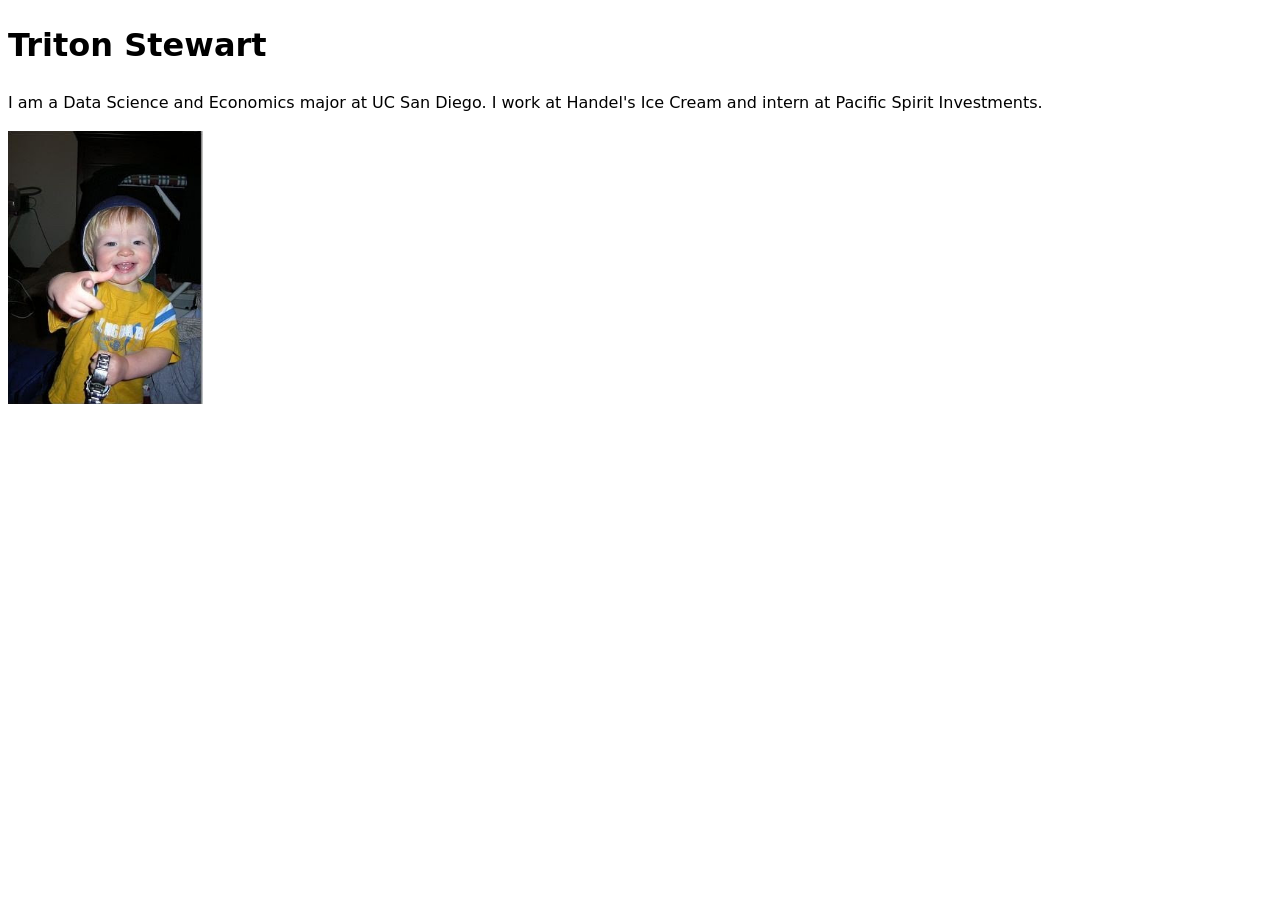
==== index.html @ 8730c960 "new style" ====
<!DOCTYPE html>
<html lang="en">
<head>
    <meta charset="UTF-8">
    <meta name="viewport" content="width=device-width, initial-scale=1.0">
    <title>Triton Stewart: Personal site and portfolio</title>
</head>
<body>
    <h1>Triton Stewart</h1>
    <p>I am a Data Science and Economics major at UC San Diego. I work at Handel's Ice Cream and intern at Pacific Spirit Investments.</p>
    <img src="images/young-triton.png" alt="A childhood photo of me wearing my dad's hat and watch">
    <link rel="stylesheet" href="style.css">
</body>
</html>
---- style.css ----
body {
  /* Set line height to 1.5 times the font size
	   and use the OS’s UI font as the website font
	 */
  font: 100%/1.5 system-ui;
}
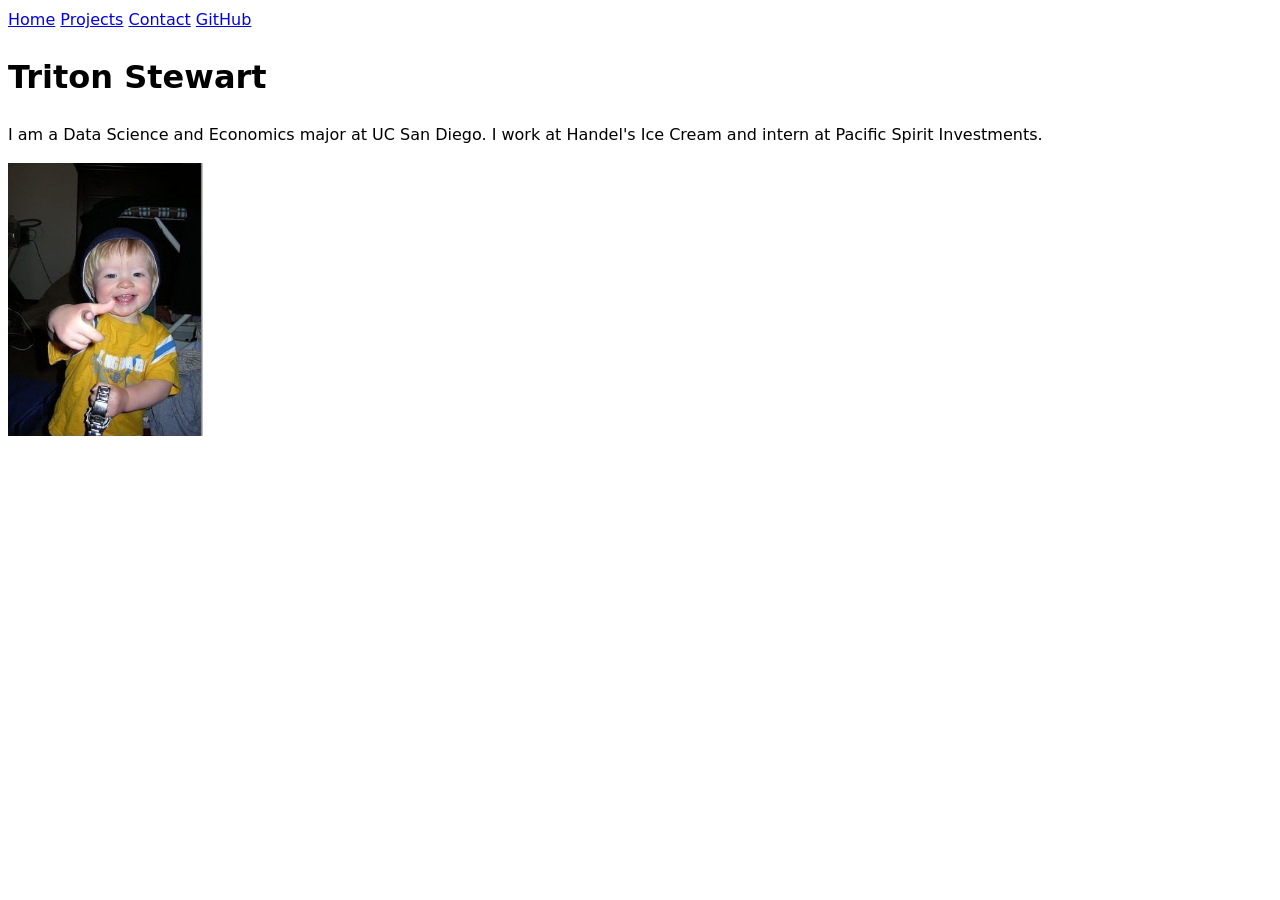
==== commit 1fe4acbb: "step 7" ====
--- a/index.html
+++ b/index.html
@@ -6,6 +6,13 @@
     <title>Triton Stewart: Personal site and portfolio</title>
 </head>
 <body>
+    <nav>
+    <a href="index.html">Home</a>
+    <a href="projects/">Projects</a>
+    <a href="contact/">Contact</a>
+    <a href="https://github.com/trstewart-max" target="_blank">GitHub</a>
+    </nav>
+
     <h1>Triton Stewart</h1>
     <p>I am a Data Science and Economics major at UC San Diego. I work at Handel's Ice Cream and intern at Pacific Spirit Investments.</p>
     <img src="images/young-triton.png" alt="A childhood photo of me wearing my dad's hat and watch">
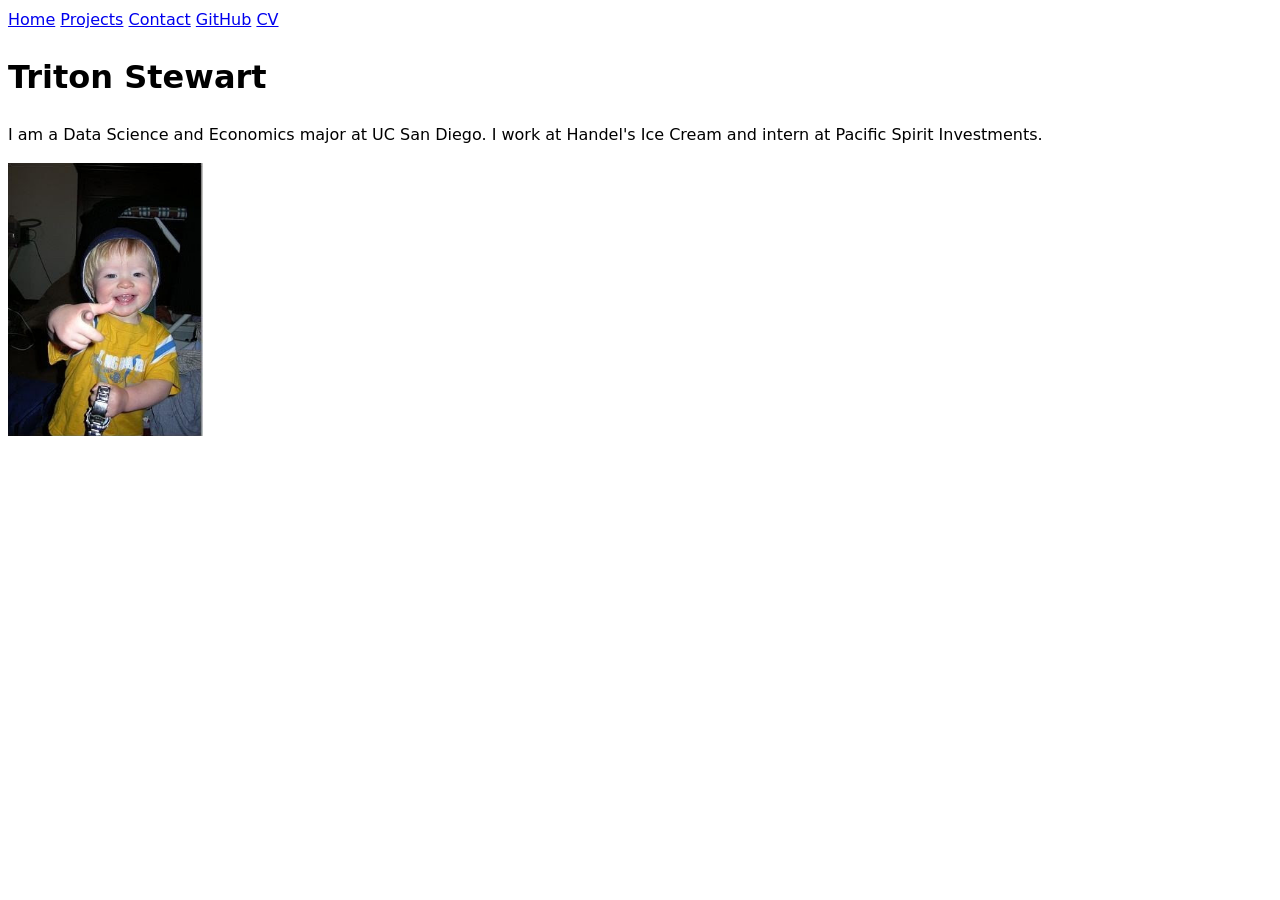
==== commit 7df0dedc: "final" ====
--- a/index.html
+++ b/index.html
@@ -11,6 +11,7 @@
     <a href="projects/">Projects</a>
     <a href="contact/">Contact</a>
     <a href="https://github.com/trstewart-max" target="_blank">GitHub</a>
+    <a href="cv/">CV</a>
     </nav>
 
     <h1>Triton Stewart</h1>
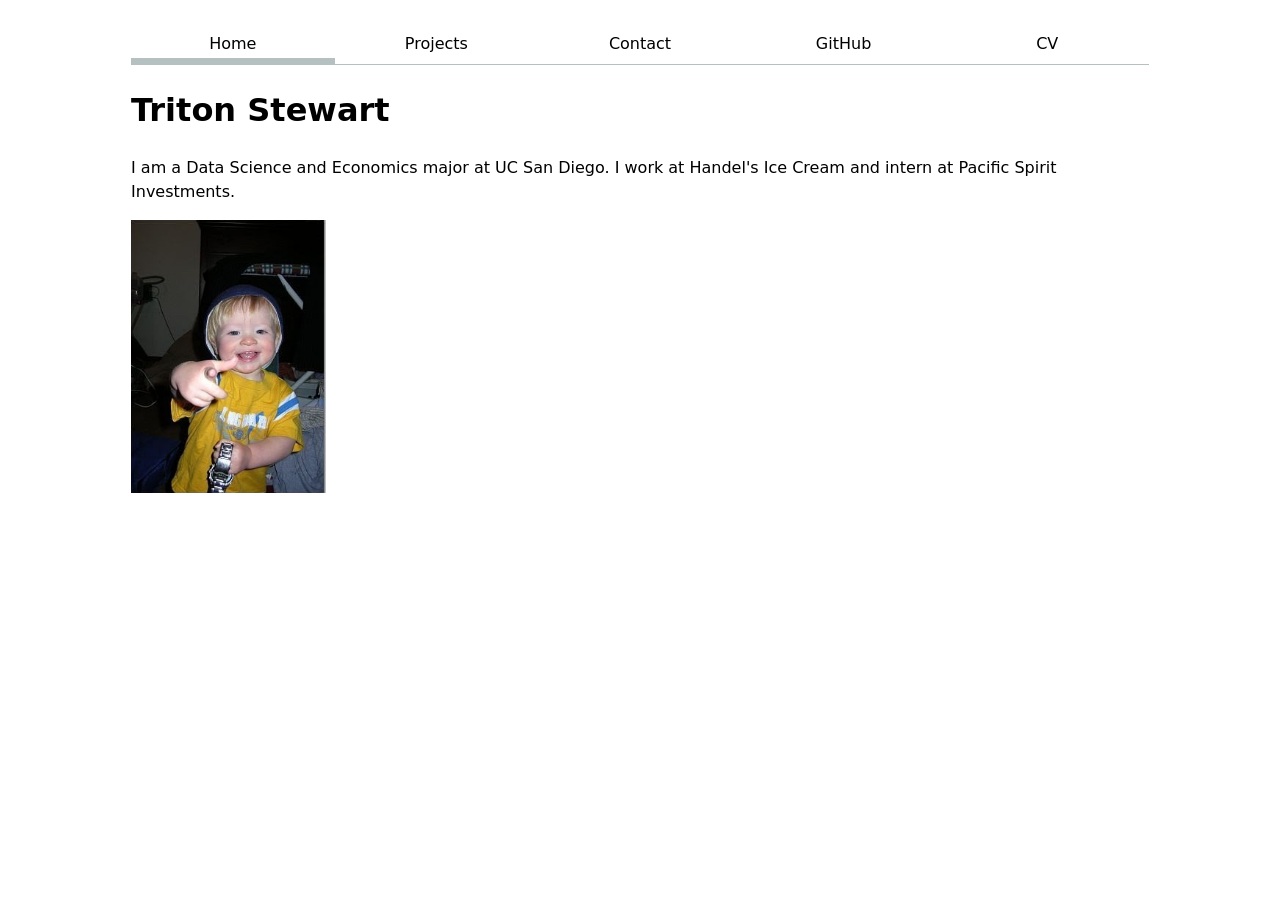
==== commit d1b53376: "Update index.html" ====
--- a/index.html
+++ b/index.html
@@ -4,20 +4,52 @@
     <meta charset="UTF-8">
     <meta name="viewport" content="width=device-width, initial-scale=1.0">
     <title>Triton Stewart: Personal site and portfolio</title>
+
+    <style>
+        body {
+            font: 100%/1.5 system-ui;
+            max-width: 100ch;
+            margin-inline: auto;
+            padding: 1rem;
+        }
+
+        nav {
+            display: flex;
+            margin-bottom: 1rem;
+            border-bottom: 1px solid oklch(80% 3% 200);
+        }
+
+        nav a {
+            flex: 1;
+            text-decoration: none;
+            color: inherit;
+            text-align: center;
+            padding: 0.5em;
+        }
+
+        nav a.current {
+            border-bottom: 0.4em solid oklch(80% 3% 200);
+            padding-bottom: 0.1em;
+        }
+    </style>
 </head>
+
 <body>
     <nav>
-    <a href="index.html">Home</a>
-    <a href="projects/">Projects</a>
-    <a href="contact/">Contact</a>
-    <a href="https://github.com/trstewart-max" target="_blank">GitHub</a>
-    <a href="cv/">CV</a>
+        <a href="index.html" class="current">Home</a>
+        <a href="projects/">Projects</a>
+        <a href="contact/">Contact</a>
+        <a href="https://github.com/trstewart-max" target="_blank">GitHub</a>
+        <a href="cv/">CV</a>
     </nav>
 
     <h1>Triton Stewart</h1>
-    <p>I am a Data Science and Economics major at UC San Diego. I work at Handel's Ice Cream and intern at Pacific Spirit Investments.</p>
+    <p>
+        I am a Data Science and Economics major at UC San Diego. 
+        I work at Handel's Ice Cream and intern at Pacific Spirit Investments.
+    </p>
+
     <img src="images/young-triton.png" alt="A childhood photo of me wearing my dad's hat and watch">
-    <link rel="stylesheet" href="style.css">
 </body>
 </html>
 
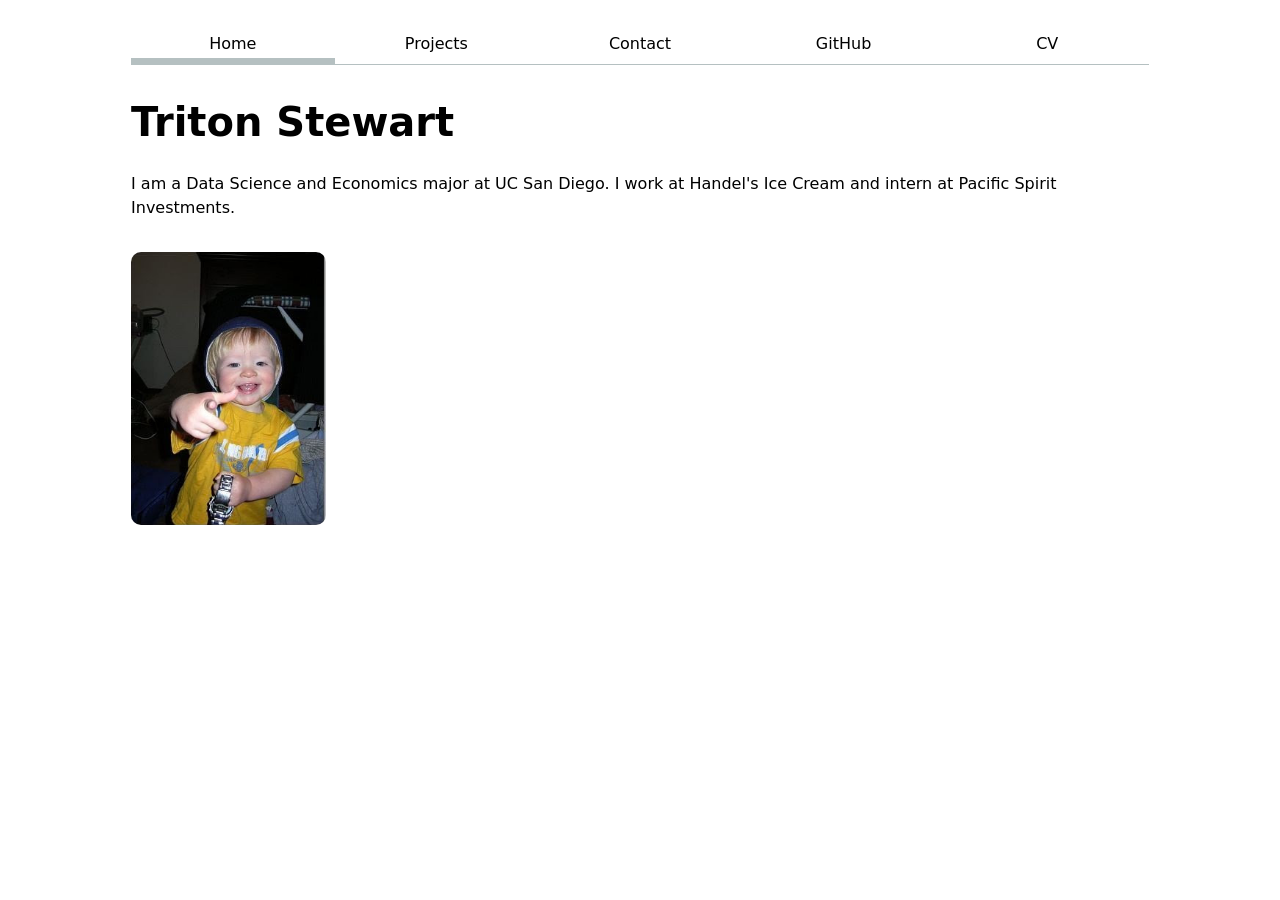
==== commit 8aa854bf: "new" ====
--- a/index.html
+++ b/index.html
@@ -4,34 +4,7 @@
     <meta charset="UTF-8">
     <meta name="viewport" content="width=device-width, initial-scale=1.0">
     <title>Triton Stewart: Personal site and portfolio</title>
-
-    <style>
-        body {
-            font: 100%/1.5 system-ui;
-            max-width: 100ch;
-            margin-inline: auto;
-            padding: 1rem;
-        }
-
-        nav {
-            display: flex;
-            margin-bottom: 1rem;
-            border-bottom: 1px solid oklch(80% 3% 200);
-        }
-
-        nav a {
-            flex: 1;
-            text-decoration: none;
-            color: inherit;
-            text-align: center;
-            padding: 0.5em;
-        }
-
-        nav a.current {
-            border-bottom: 0.4em solid oklch(80% 3% 200);
-            padding-bottom: 0.1em;
-        }
-    </style>
+    <link rel="stylesheet" href="style.css">
 </head>
 
 <body>
--- a/style.css
+++ b/style.css
@@ -0,0 +1,69 @@
+body {
+  font: 100%/1.5 system-ui;
+  max-width: 100ch;
+  margin-inline: auto;
+  padding: 1rem;
+}
+
+nav {
+  display: flex;
+  margin-bottom: 1rem;
+  border-bottom: 1px solid oklch(80% 3% 200);
+}
+
+nav a {
+  flex: 1;
+  text-decoration: none;
+  color: inherit;
+  text-align: center;
+  padding: 0.5em;
+}
+
+nav a.current {
+  border-bottom: 0.4em solid oklch(80% 3% 200);
+  padding-bottom: 0.1em;
+}
+
+nav a:hover {
+  border-bottom: 0.4em solid oklch(70% 3% 200);
+  background-color: oklch(95% 3% 200);
+}
+
+img {
+  max-width: 100%;
+  height: auto;
+}
+
+nav a:nth-child(1):hover {
+  background-color: oklch(85% 15% 30);
+}
+
+nav a:nth-child(2):hover {
+  background-color: oklch(85% 15% 120);
+}
+
+nav a:nth-child(3):hover {
+  background-color: oklch(85% 15% 200);
+}
+
+nav a:nth-child(4):hover {
+  background-color: oklch(85% 15% 260);
+}
+
+nav a:nth-child(5):hover {
+  background-color: oklch(85% 15% 330);
+}
+
+h1 {
+  font-size: 2.5rem;
+  margin-bottom: 0.5em;
+}
+
+p {
+  margin-bottom: 1em;
+}
+
+img {
+  margin-top: 1em;
+  border-radius: 10px;
+}
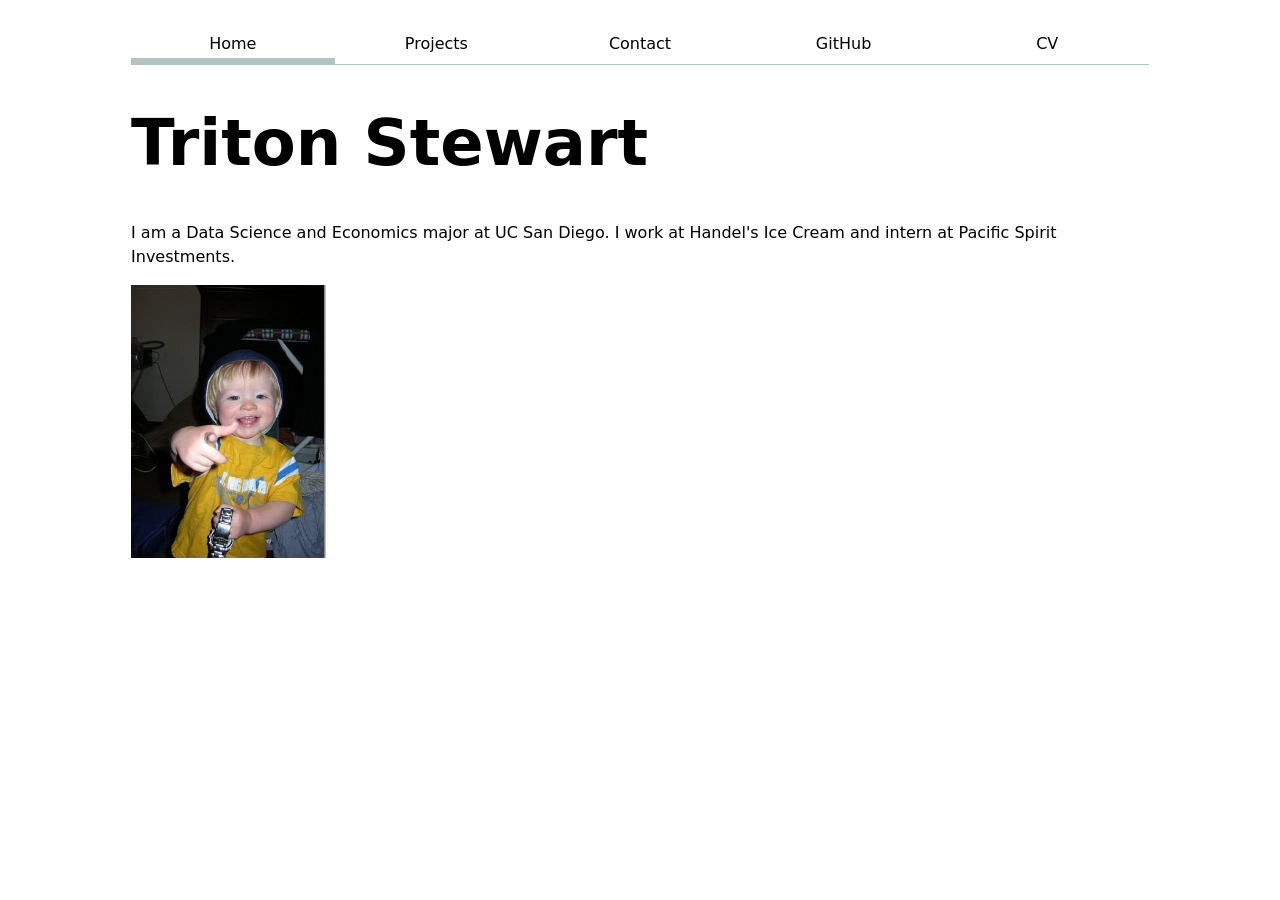
==== commit b3d03d98: "final" ====
--- a/index.html
+++ b/index.html
@@ -1,28 +1,24 @@
 <!DOCTYPE html>
 <html lang="en">
 <head>
-    <meta charset="UTF-8">
-    <meta name="viewport" content="width=device-width, initial-scale=1.0">
-    <title>Triton Stewart: Personal site and portfolio</title>
-    <link rel="stylesheet" href="style.css">
+  <meta charset="UTF-8">
+  <meta name="viewport" content="width=device-width, initial-scale=1.0">
+  <title>Triton Stewart: Personal site and portfolio</title>
+  <link rel="stylesheet" href="style.css">
 </head>
+<body>
+  <nav>
+    <a href="index.html" class="current">Home</a>
+    <a href="projects/">Projects</a>
+    <a href="contact/">Contact</a>
+    <a href="https://github.com/trstewart-max" target="_blank">GitHub</a>
+    <a href="cv/">CV</a>
+  </nav>
 
-<body>
-    <nav>
-        <a href="index.html" class="current">Home</a>
-        <a href="projects/">Projects</a>
-        <a href="contact/">Contact</a>
-        <a href="https://github.com/trstewart-max" target="_blank">GitHub</a>
-        <a href="cv/">CV</a>
-    </nav>
+  <h1>Triton Stewart</h1>
+  <p>I am a Data Science and Economics major at UC San Diego. I work at Handel's Ice Cream and intern at Pacific Spirit Investments.</p>
 
-    <h1>Triton Stewart</h1>
-    <p>
-        I am a Data Science and Economics major at UC San Diego. 
-        I work at Handel's Ice Cream and intern at Pacific Spirit Investments.
-    </p>
-
-    <img src="images/young-triton.png" alt="A childhood photo of me wearing my dad's hat and watch">
+  <img src="images/young-triton.png" alt="A childhood photo of me wearing my dad's hat and watch">
 </body>
 </html>
 
--- a/style.css
+++ b/style.css
@@ -34,36 +34,165 @@
   height: auto;
 }
 
-nav a:nth-child(1):hover {
-  background-color: oklch(85% 15% 30);
+input,
+textarea,
+button {
+  font: inherit;
 }
 
-nav a:nth-child(2):hover {
-  background-color: oklch(85% 15% 120);
+form {
+  display: grid;
+  grid-template-columns: auto 1fr;
+  gap: 1em;
 }
 
-nav a:nth-child(3):hover {
-  background-color: oklch(85% 15% 200);
+label {
+  grid-column: 1;
 }
 
-nav a:nth-child(4):hover {
-  background-color: oklch(85% 15% 260);
+input,
+textarea {
+  grid-column: 2;
+  width: 100%;
+  box-sizing: border-box;
 }
 
-nav a:nth-child(5):hover {
-  background-color: oklch(85% 15% 330);
+button {
+  grid-column: 1 / -1;
+  padding: 0.5em;
+}
+
+.projects {
+  display: grid;
+  grid-template-columns: repeat(auto-fill, minmax(15em, 1fr));
+  gap: 1em;
+}
+
+.projects article {
+  display: grid;
+  grid-template-rows: subgrid;
+  grid-row: span 3;
+  gap: 1em;
+}
+
+.projects h2 {
+  margin: 0;
 }
 
 h1 {
-  font-size: 2.5rem;
-  margin-bottom: 0.5em;
+  font-size: 400%;
 }
 
-p {
-  margin-bottom: 1em;
+h1, h2, h3, h4, h5, h6 {
+  line-height: 1.1;
+  text-wrap: balance;
 }
 
-img {
-  margin-top: 1em;
-  border-radius: 10px;
+/* CV ONLY */
+
+.resume {
+  --text: #1d1d1f;
+  --muted: #6e6e73;
+  --line: #d2d2d7;
+  --soft: #f5f5f7;
+
+  color: var(--text);
+  max-width: 72ch;
+  margin-inline: auto;
+}
+
+.resume-header {
+  padding-block: 2rem 2.5rem;
+  border-bottom: 1px solid var(--line);
+  margin-bottom: 1rem;
+}
+
+.resume-subtitle {
+  color: var(--muted);
+  font-size: 1.15rem;
+  margin: 0.25rem 0 0.75rem 0;
+}
+
+.resume section {
+  padding-block: 1.5rem;
+  border-bottom: 1px solid var(--line);
+}
+
+.resume h2 {
+  font-size: 1.1rem;
+  letter-spacing: 0.02em;
+  text-transform: uppercase;
+  color: var(--muted);
+  margin-bottom: 1rem;
+}
+
+.resume article {
+  margin-bottom: 1.5rem;
+}
+
+.resume article:last-child {
+  margin-bottom: 0;
+}
+
+.resume article header {
+  display: flex;
+  justify-content: space-between;
+  align-items: baseline;
+  gap: 1rem;
+  margin-bottom: 0.35rem;
+}
+
+.resume h3 {
+  font-size: 1.05rem;
+  margin: 0;
+}
+
+.resume-role {
+  color: var(--muted);
+  margin: 0 0 0.75rem 0;
+}
+
+.resume p,
+.resume ul {
+  margin-top: 0;
+}
+
+.resume ul {
+  padding-left: 1.2rem;
+}
+
+.resume li + li {
+  margin-top: 0.35rem;
+}
+
+.resume .skills {
+  list-style: none;
+  padding: 0;
+  display: flex;
+  flex-wrap: wrap;
+  gap: 0.5rem;
+}
+
+.resume .skills li {
+  border: 1px solid var(--line);
+  background: var(--soft);
+  border-radius: 999px;
+  padding: 0.4rem 0.8rem;
+}
+
+.resume a {
+  color: inherit;
+  text-decoration: none;
+}
+
+.resume a:hover {
+  color: var(--muted);
+}
+
+@media (max-width: 700px) {
+  .resume article header {
+    flex-direction: column;
+    align-items: flex-start;
+    gap: 0.15rem;
+  }
 }
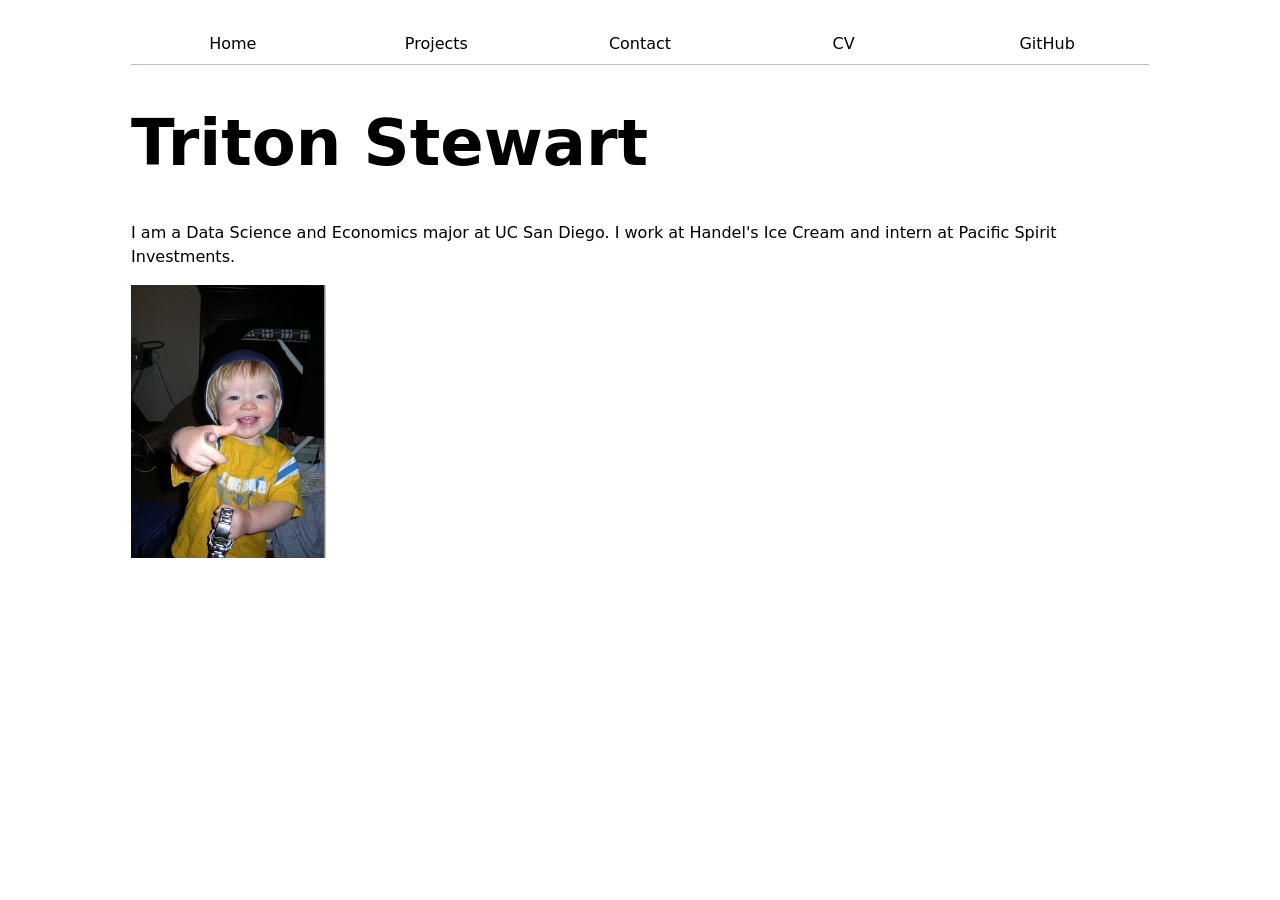
==== commit eb9e08cf: "step 1-3" ====
--- a/index.html
+++ b/index.html
@@ -7,18 +7,11 @@
   <link rel="stylesheet" href="style.css">
 </head>
 <body>
-  <nav>
-    <a href="index.html" class="current">Home</a>
-    <a href="projects/">Projects</a>
-    <a href="contact/">Contact</a>
-    <a href="https://github.com/trstewart-max" target="_blank">GitHub</a>
-    <a href="cv/">CV</a>
-  </nav>
-
   <h1>Triton Stewart</h1>
   <p>I am a Data Science and Economics major at UC San Diego. I work at Handel's Ice Cream and intern at Pacific Spirit Investments.</p>
 
   <img src="images/young-triton.png" alt="A childhood photo of me wearing my dad's hat and watch">
+
+  <script type="module" src="global.js"></script>
 </body>
 </html>
-
--- a/style.css
+++ b/style.css
@@ -1,3 +1,8 @@
+html {
+  --color-accent: oklch(65% 50% 0);
+  accent-color: var(--color-accent);
+}
+
 body {
   font: 100%/1.5 system-ui;
   max-width: 100ch;
@@ -20,13 +25,13 @@
 }
 
 nav a.current {
-  border-bottom: 0.4em solid oklch(80% 3% 200);
+  border-bottom: 0.4em solid var(--color-accent);
   padding-bottom: 0.1em;
 }
 
 nav a:hover {
-  border-bottom: 0.4em solid oklch(70% 3% 200);
-  background-color: oklch(95% 3% 200);
+  border-bottom: 0.4em solid var(--color-accent);
+  background-color: oklch(from var(--color-accent) 95% 5% h);
 }
 
 img {
@@ -86,113 +91,4 @@
 h1, h2, h3, h4, h5, h6 {
   line-height: 1.1;
   text-wrap: balance;
-}
-
-/* CV ONLY */
-
-.resume {
-  --text: #1d1d1f;
-  --muted: #6e6e73;
-  --line: #d2d2d7;
-  --soft: #f5f5f7;
-
-  color: var(--text);
-  max-width: 72ch;
-  margin-inline: auto;
-}
-
-.resume-header {
-  padding-block: 2rem 2.5rem;
-  border-bottom: 1px solid var(--line);
-  margin-bottom: 1rem;
-}
-
-.resume-subtitle {
-  color: var(--muted);
-  font-size: 1.15rem;
-  margin: 0.25rem 0 0.75rem 0;
-}
-
-.resume section {
-  padding-block: 1.5rem;
-  border-bottom: 1px solid var(--line);
-}
-
-.resume h2 {
-  font-size: 1.1rem;
-  letter-spacing: 0.02em;
-  text-transform: uppercase;
-  color: var(--muted);
-  margin-bottom: 1rem;
-}
-
-.resume article {
-  margin-bottom: 1.5rem;
-}
-
-.resume article:last-child {
-  margin-bottom: 0;
-}
-
-.resume article header {
-  display: flex;
-  justify-content: space-between;
-  align-items: baseline;
-  gap: 1rem;
-  margin-bottom: 0.35rem;
-}
-
-.resume h3 {
-  font-size: 1.05rem;
-  margin: 0;
-}
-
-.resume-role {
-  color: var(--muted);
-  margin: 0 0 0.75rem 0;
-}
-
-.resume p,
-.resume ul {
-  margin-top: 0;
-}
-
-.resume ul {
-  padding-left: 1.2rem;
-}
-
-.resume li + li {
-  margin-top: 0.35rem;
-}
-
-.resume .skills {
-  list-style: none;
-  padding: 0;
-  display: flex;
-  flex-wrap: wrap;
-  gap: 0.5rem;
-}
-
-.resume .skills li {
-  border: 1px solid var(--line);
-  background: var(--soft);
-  border-radius: 999px;
-  padding: 0.4rem 0.8rem;
-}
-
-.resume a {
-  color: inherit;
-  text-decoration: none;
-}
-
-.resume a:hover {
-  color: var(--muted);
-}
-
-@media (max-width: 700px) {
-  .resume article header {
-    flex-direction: column;
-    align-items: flex-start;
-    gap: 0.15rem;
-  }
 }
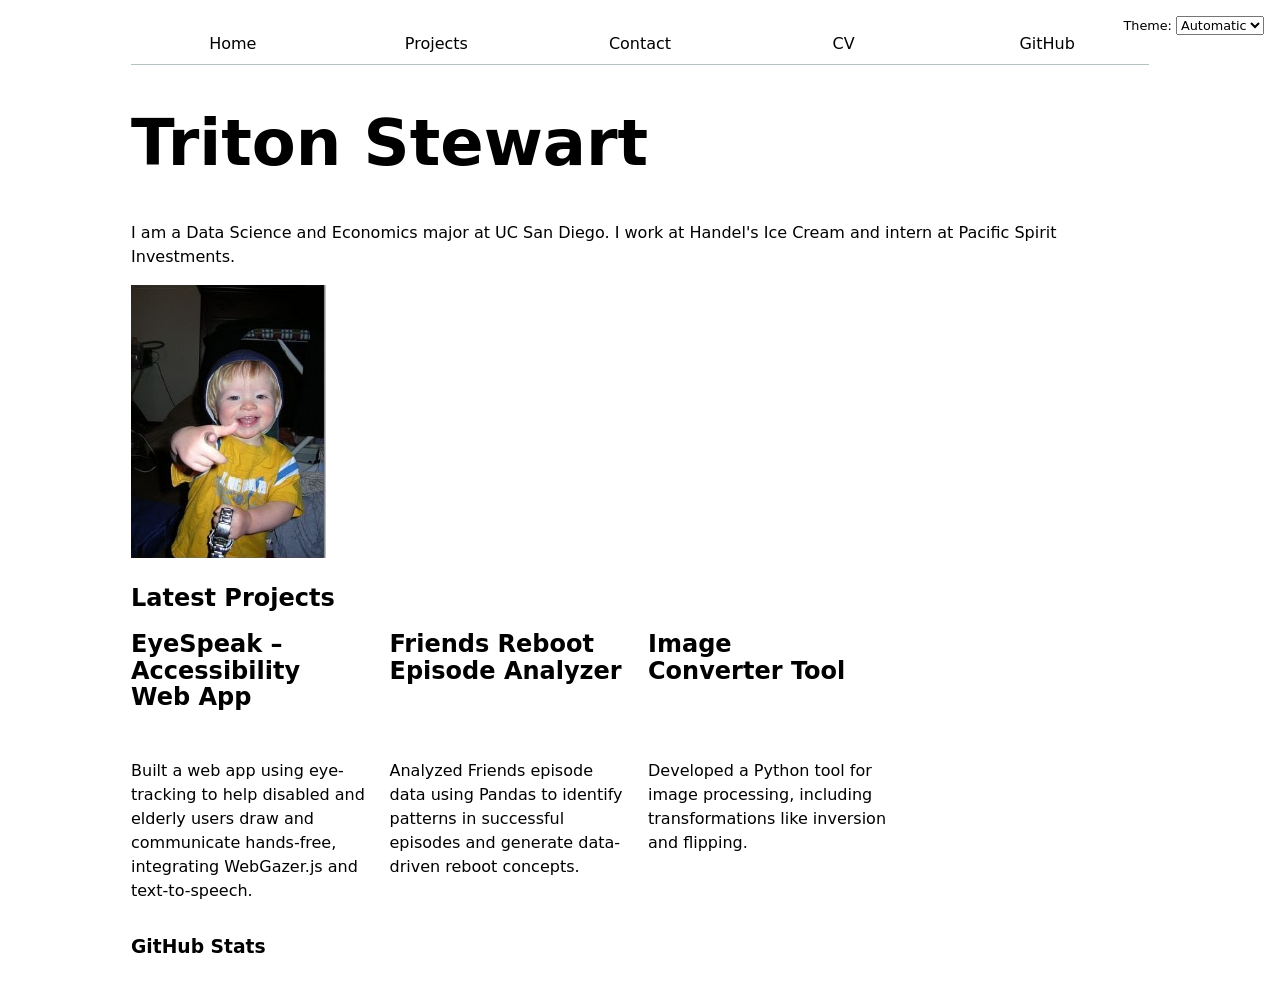
==== commit e12a4823: "lab 4" ====
--- a/index.html
+++ b/index.html
@@ -12,6 +12,13 @@
 
   <img src="images/young-triton.png" alt="A childhood photo of me wearing my dad's hat and watch">
 
+  <h2>Latest Projects</h2>
+  <div class="projects"></div>
+  <h3>GitHub Stats</h3>
+ <div id="profile-stats"></div>
   <script type="module" src="global.js"></script>
+  <script type="module" src="index.js"></script>
 </body>
 </html>
+
+
--- a/style.css
+++ b/style.css
@@ -1,6 +1,7 @@
 html {
   --color-accent: oklch(65% 50% 0);
   accent-color: var(--color-accent);
+  color-scheme: light dark;
 }
 
 body {
@@ -11,9 +12,10 @@
 }
 
 nav {
+  --border-color: oklch(50% 10% 200 / 40%);
   display: flex;
   margin-bottom: 1rem;
-  border-bottom: 1px solid oklch(80% 3% 200);
+  border-bottom: 1px solid var(--border-color);
 }
 
 nav a {
@@ -31,7 +33,7 @@
 
 nav a:hover {
   border-bottom: 0.4em solid var(--color-accent);
-  background-color: oklch(from var(--color-accent) 95% 5% h);
+  background-color: color-mix(in oklch, var(--color-accent), canvas 85%);
 }
 
 img {
@@ -91,4 +93,35 @@
 h1, h2, h3, h4, h5, h6 {
   line-height: 1.1;
   text-wrap: balance;
+}
+
+.color-scheme {
+  position: absolute;
+  top: 1rem;
+  right: 1rem;
+  font-size: 80%;
+}
+
+.color-scheme select {
+  font: inherit;
+}
+
+#profile-stats dl {
+  display: grid;
+  grid-template-columns: repeat(4, 1fr);
+  gap: 1rem;
+}
+
+#profile-stats dt {
+  grid-row: 1;
+  font-weight: bold;
+  text-transform: uppercase;
+  font-size: 0.8rem;
+  opacity: 0.7;
+}
+
+#profile-stats dd {
+  grid-row: 2;
+  margin: 0;
+  font-size: 1.5rem;
 }
